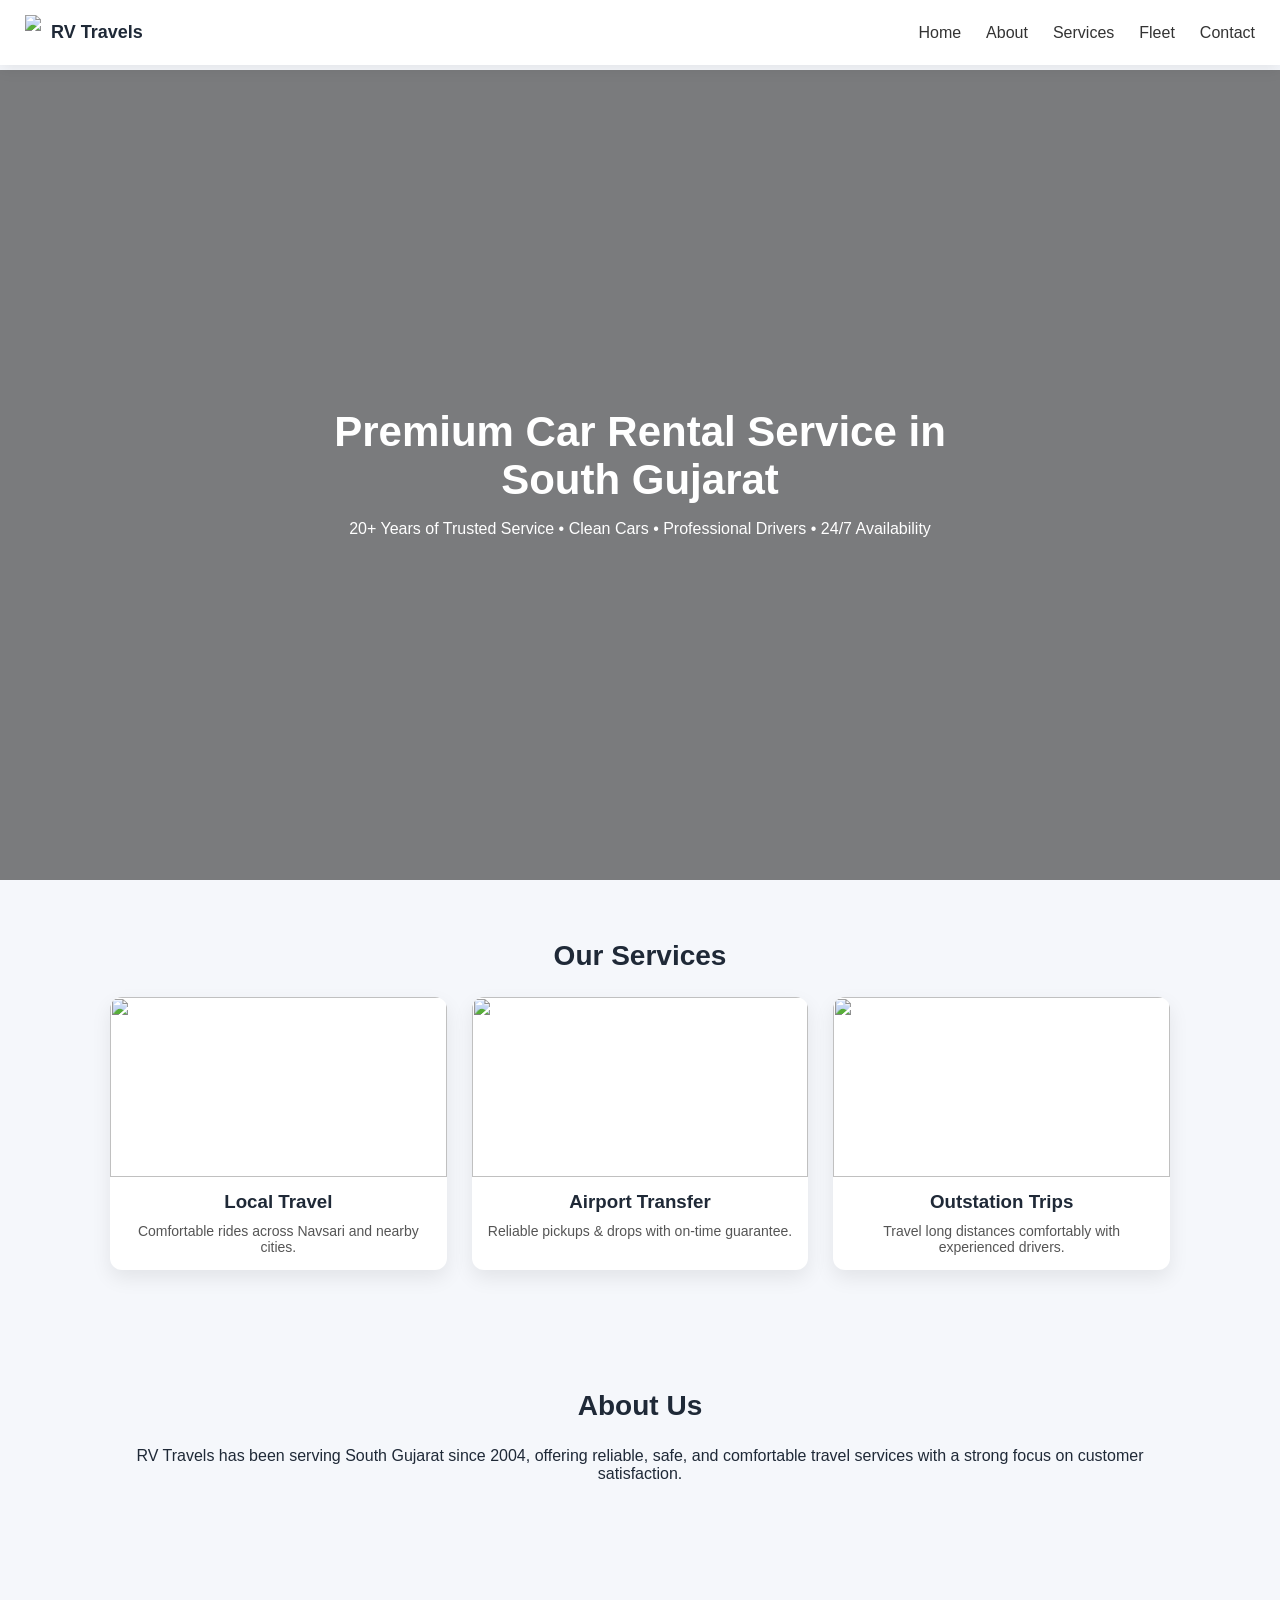
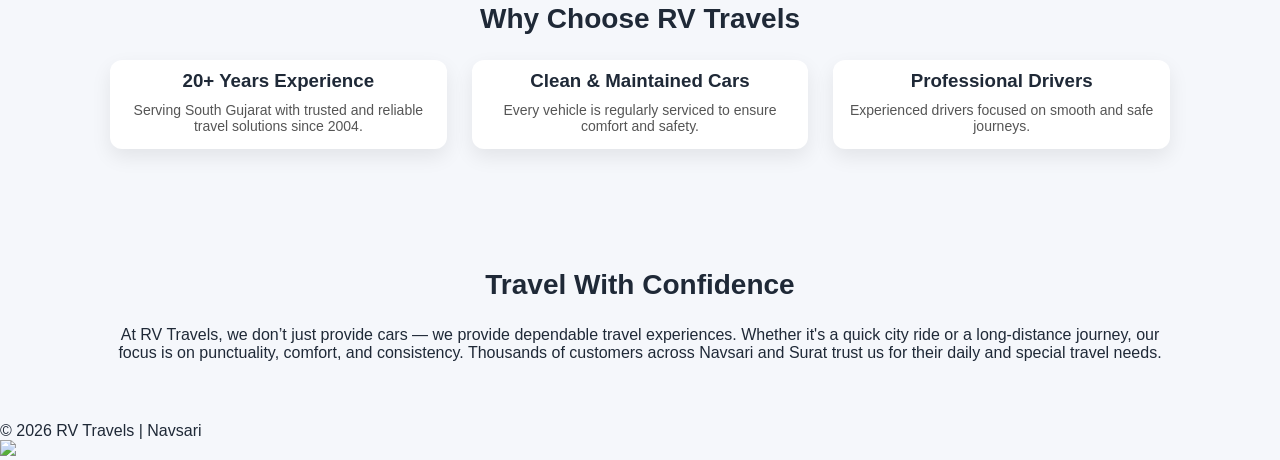
==== index.html @ 65bf6cd3 "Update index.html" ====
<!DOCTYPE html>
<html lang="en">
<head>
<meta charset="UTF-8">
<meta name="viewport" content="width=device-width, initial-scale=1.0">
<title>RV Travels</title>

<link rel="stylesheet" href="style.css">
</head>

<body>

<!-- NAVBAR -->
<header class="navbar">
  <div class="logo">
    <img src="https://cdn-icons-png.flaticon.com/512/744/744465.png">
    <span>RV Travels</span>
  </div>

  <nav class="menu">
    <a href="index.html">Home</a>
    <a href="about.html">About</a>
    <a href="services.html">Services</a>
    <a href="fleet.html">Fleet</a>
    <a href="contact.html">Contact</a>
  </nav>
</header>

<!-- HERO -->
<section class="hero reveal" style="background-image:url('https://www.image2url.com/r2/default/images/1776075695647-03aa59e1-4032-46c7-ad1f-663eb423f872.jpg')">
  <div class="hero-content">
    <h1>Premium Car Rental Service in South Gujarat</h1>
    <p>20+ Years of Trusted Service • Clean Cars • Professional Drivers • 24/7 Availability</p>
  </div>
</section>

<!-- SERVICES -->
<section class="section">
<h2 class="reveal">Our Services</h2>

<div class="grid">

<div class="card reveal">
<img src="https://images.unsplash.com/photo-1503376780353-7e6692767b70">
<h3>Local Travel</h3>
<p>Comfortable rides across Navsari and nearby cities.</p>
</div>

<div class="card reveal">
<img src="https://images.unsplash.com/photo-1465447142348-e9952c393450">
<h3>Airport Transfer</h3>
<p>Reliable pickups & drops with on-time guarantee.</p>
</div>

<div class="card reveal">
<img src="https://images.unsplash.com/photo-1500530855697-b586d89ba3ee">
<h3>Outstation Trips</h3>
<p>Travel long distances comfortably with experienced drivers.</p>
</div>

</div>
</section>


<!-- ABOUT -->
<section class="section">
<h2 class="reveal">About Us</h2>
<p class="about-text reveal">
RV Travels has been serving South Gujarat since 2004, offering reliable,
safe, and comfortable travel services with a strong focus on customer satisfaction.
</p>
</section>

<section class="section reveal">
  <h2>Why Choose RV Travels</h2>

  <div class="grid">

    <div class="card">
      <h3>20+ Years Experience</h3>
      <p>Serving South Gujarat with trusted and reliable travel solutions since 2004.</p>
    </div>

    <div class="card">
      <h3>Clean & Maintained Cars</h3>
      <p>Every vehicle is regularly serviced to ensure comfort and safety.</p>
    </div>

    <div class="card">
      <h3>Professional Drivers</h3>
      <p>Experienced drivers focused on smooth and safe journeys.</p>
    </div>

  </div>
</section>

<section class="section reveal">
  <h2>Travel With Confidence</h2>

  <p class="about-text">
    At RV Travels, we don’t just provide cars — we provide dependable travel experiences.
    Whether it's a quick city ride or a long-distance journey, our focus is on punctuality,
    comfort, and consistency. Thousands of customers across Navsari and Surat trust us
    for their daily and special travel needs.
  </p>
</section>
  
<footer>
<p>© 2026 RV Travels | Navsari</p>
</footer>

<script>
const elements = document.querySelectorAll('.reveal');

const observer = new IntersectionObserver((entries)=>{
entries.forEach(entry=>{
if(entry.isIntersecting){
entry.target.classList.add('show');
}
});
},{threshold:0.15});

elements.forEach(el=>observer.observe(el));
</script>

<a href="https://wa.me/919825656444?text=Hi!%20I%20would%20like%20to%20book." 
   class="whatsapp-float" target="_blank">
   <img src="https://cdn-icons-png.flaticon.com/512/733/733585.png">
</a>
  
</body>
</html>
---- style.css ----
/* RESET */
*{
margin:0;
padding:0;
box-sizing:border-box;
}

body{
font-family:'Poppins',sans-serif;
background:#f5f7fb;
color:#1f2937;
padding-top:70px;
}

/* NAVBAR */
.navbar{
position:fixed;
top:0;
width:100%;
background:white;
display:flex;
justify-content:space-between;
align-items:center;
padding:15px 25px;
box-shadow:0 4px 15px rgba(0,0,0,0.08);
z-index:1000;
}

.logo{
display:flex;
align-items:center;
gap:10px;
font-weight:600;
font-size:18px;
}

.logo img{
height:35px;
width:auto;
}

.menu{
display:flex;
gap:25px;
}

.menu a{
text-decoration:none;
color:#333;
font-weight:500;
}

/* MOBILE MENU BUTTON */
.menu-btn{
display:none;
font-size:26px;
cursor:pointer;
}

/* HERO */
.hero{
min-height:90vh;
display:flex;
align-items:center;
justify-content:center;
text-align:center;
padding:60px 20px;
color:white;
background-size:cover;
background-position:center;
position:relative;
}

.hero::before{
content:"";
position:absolute;
width:100%;
height:100%;
background:rgba(0,0,0,0.5);
top:0;
left:0;
}

.hero-content{
position:relative;
z-index:2;
max-width:700px;
}

.hero h1{
font-size:42px;
margin-bottom:12px;
}

.hero p{
font-size:16px;
line-height:1.6;
}

/* SECTION */
.section{
padding:60px 20px;
max-width:1100px;
margin:auto;
text-align:center;
}

.section h2{
margin-bottom:25px;
font-size:28px;
}

/* GRID */
.grid{
display:grid;
grid-template-columns:repeat(3,1fr);
gap:25px;
}

/* CARD */
.card{
background:white;
border-radius:12px;
overflow:hidden;
box-shadow:0 8px 20px rgba(0,0,0,0.08);
transition:0.3s;
text-align:center;
}

.card:hover{
transform:translateY(-5px);
}

.card img{
width:100%;
height:180px;
object-fit:cover;
}

.card h3{
margin-top:10px;
}

.card p{
padding:10px 15px 15px;
font-size:14px;
color:#555;
}

/* CONTACT */
.contact-box{
background:white;
padding:25px;
border-radius:12px;
max-width:400px;
margin:auto;
box-shadow:0 10px 30px rgba(0,0,0,0.08);
}

.buttons{
display:flex;
gap:10px;
margin-top:15px;
}

.btn{
flex:1;
padding:12px;
border-radius:8px;
text-decoration:none;
color:white;
}

.call{background:#1e40af;}
.whatsapp{background:#25D366;}

/* ANIMATION */
.reveal{
opacity:0;
transform:translateY(40px);
transition:0.6s ease;
}

.reveal.show{
opacity:1;
transform:translateY(0);
}

/* MOBILE */
@media(max-width:768px){

.menu{
display:none;
flex-direction:column;
position:absolute;
top:70px;
left:0;
width:100%;
background:white;
padding:20px 0;
}

.menu a{
padding:12px;
border-bottom:1px solid #eee;
}

.menu.active{
display:flex;
}

.menu-btn{
display:block;
}

.grid{
grid-template-columns:1fr;
}

.hero h1{
font-size:28px;
}

.buttons{
flex-direction:column;
}

}
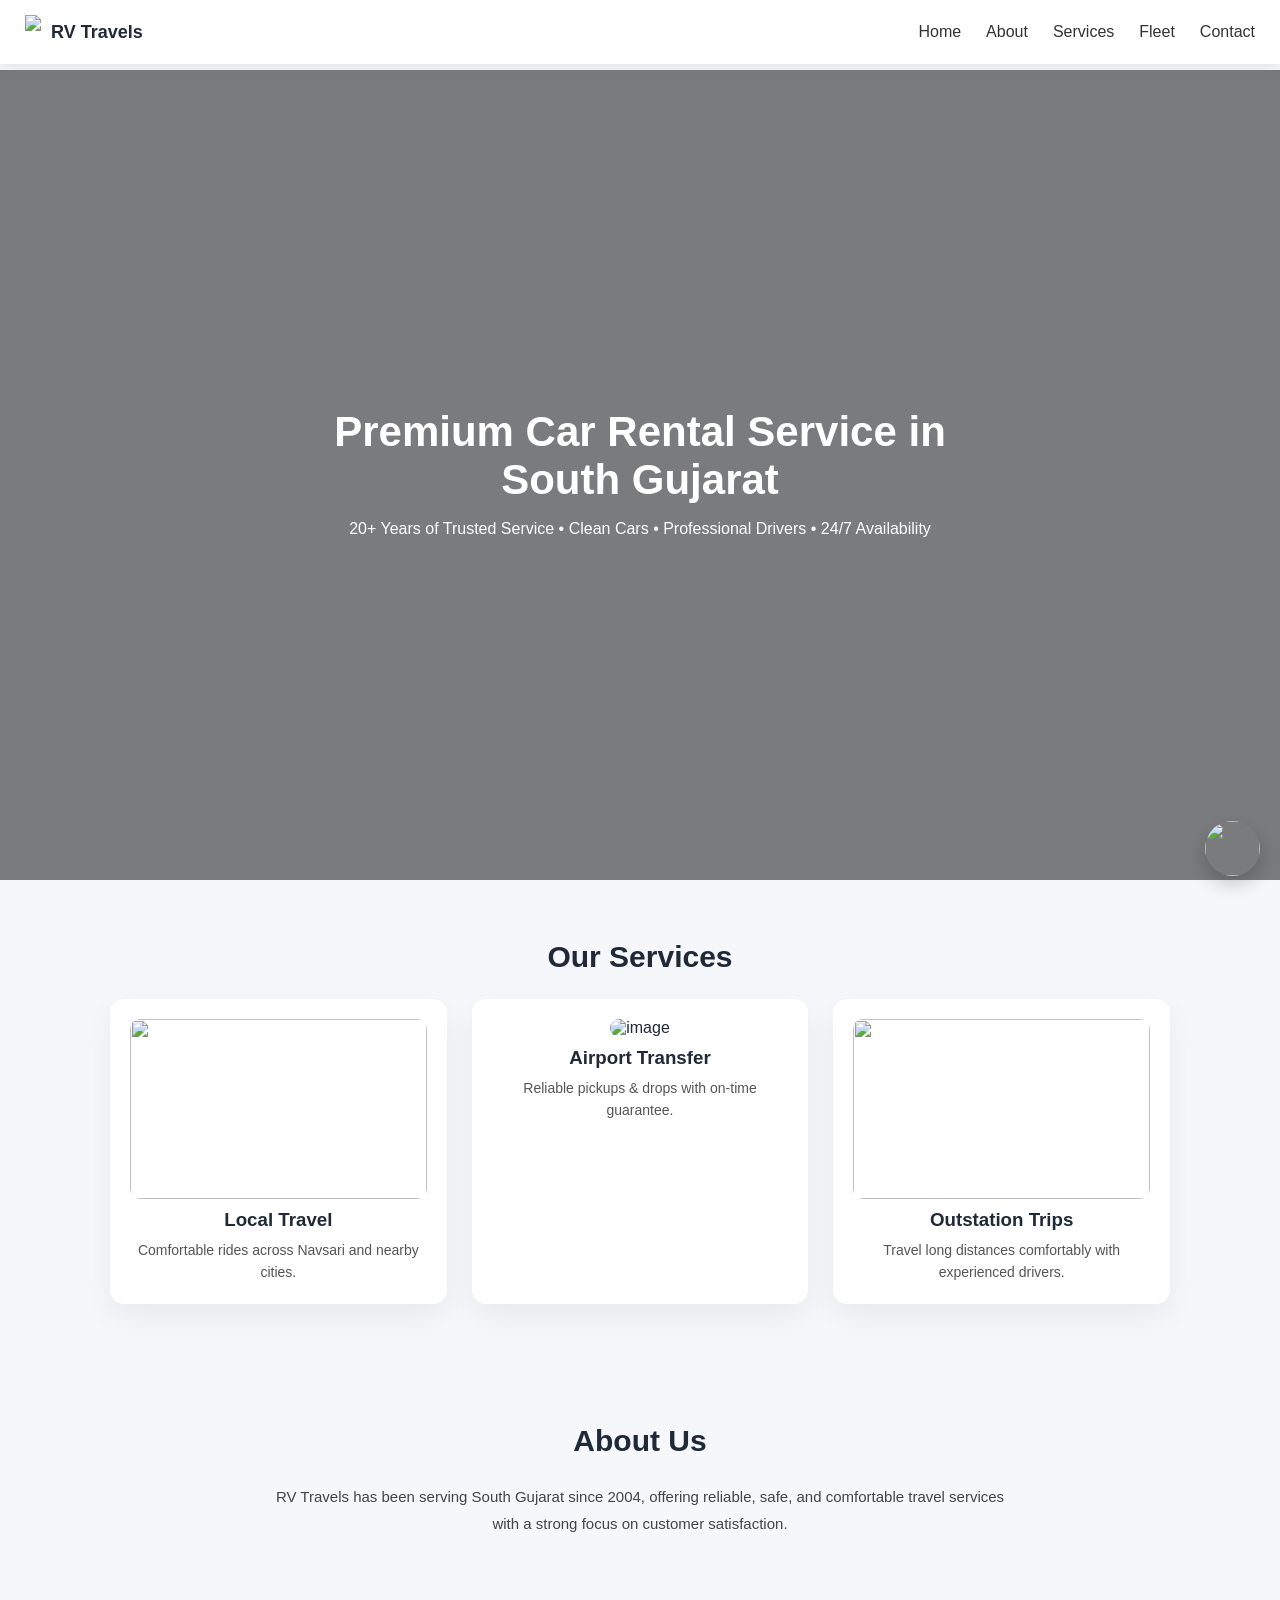
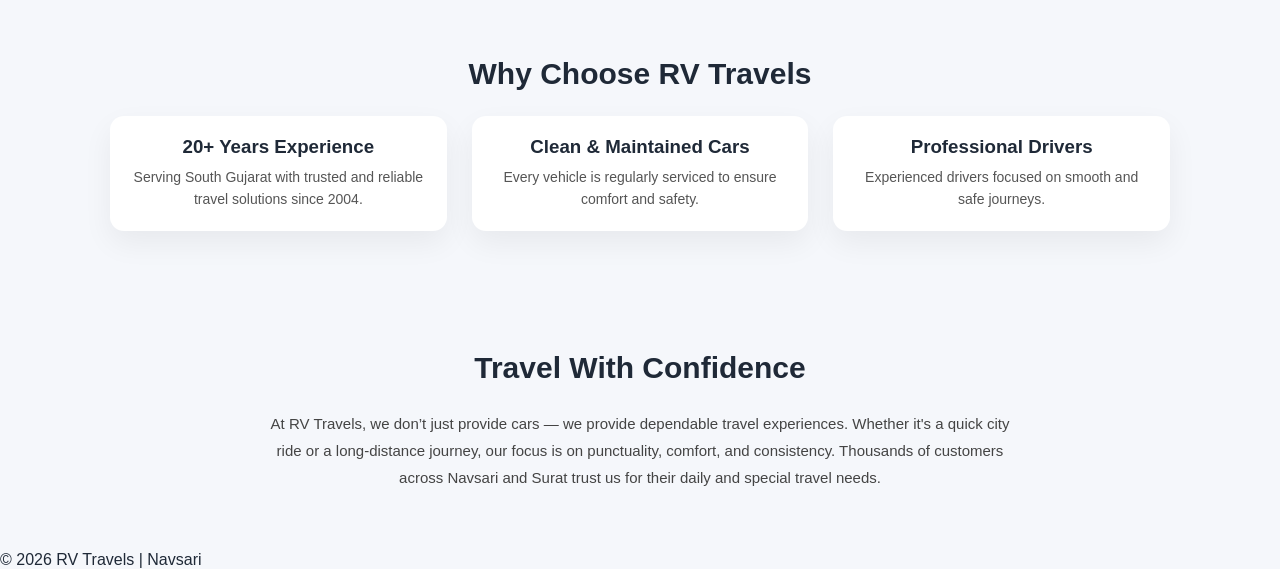
==== commit 6c3cbbf9: "Update index.html" ====
--- a/index.html
+++ b/index.html
@@ -13,7 +13,7 @@
 <!-- NAVBAR -->
 <header class="navbar">
   <div class="logo">
-    <img src="https://cdn-icons-png.flaticon.com/512/744/744465.png">
+    <img src="https://image2url.com/r2/bucket3/images/1775983872364-c720d0bd-d805-4c37-ab69-1c0bf78f3d99.png">
     <span>RV Travels</span>
   </div>
 
@@ -47,7 +47,7 @@
 </div>
 
 <div class="card reveal">
-<img src="https://images.unsplash.com/photo-1465447142348-e9952c393450">
+<img src="https://www.image2url.com/r2/default/images/1776187310167-8863b474-540a-46bf-9938-f7f4552dcd5a.jpg" alt="image" />
 <h3>Airport Transfer</h3>
 <p>Reliable pickups & drops with on-time guarantee.</p>
 </div>
--- a/style.css
+++ b/style.css
@@ -10,6 +10,7 @@
 background:#f5f7fb;
 color:#1f2937;
 padding-top:70px;
+overflow-x:hidden;
 }
 
 /* NAVBAR */
@@ -35,10 +36,10 @@
 }
 
 .logo img{
-height:35px;
-width:auto;
-}
-
+height:34px;
+}
+
+/* MENU */
 .menu{
 display:flex;
 gap:25px;
@@ -48,9 +49,14 @@
 text-decoration:none;
 color:#333;
 font-weight:500;
-}
-
-/* MOBILE MENU BUTTON */
+transition:0.3s;
+}
+
+.menu a:hover{
+color:#1e40af;
+}
+
+/* MOBILE BUTTON */
 .menu-btn{
 display:none;
 font-size:26px;
@@ -77,8 +83,6 @@
 width:100%;
 height:100%;
 background:rgba(0,0,0,0.5);
-top:0;
-left:0;
 }
 
 .hero-content{
@@ -106,8 +110,8 @@
 }
 
 .section h2{
+font-size:30px;
 margin-bottom:25px;
-font-size:28px;
 }
 
 /* GRID */
@@ -120,59 +124,43 @@
 /* CARD */
 .card{
 background:white;
-border-radius:12px;
-overflow:hidden;
-box-shadow:0 8px 20px rgba(0,0,0,0.08);
+border-radius:14px;
+padding:20px;
+box-shadow:0 12px 30px rgba(0,0,0,0.06);
 transition:0.3s;
-text-align:center;
 }
 
 .card:hover{
-transform:translateY(-5px);
+transform:translateY(-6px);
+box-shadow:0 18px 40px rgba(0,0,0,0.1);
 }
 
 .card img{
 width:100%;
 height:180px;
 object-fit:cover;
+border-radius:10px;
+margin-bottom:10px;
 }
 
 .card h3{
-margin-top:10px;
+margin-bottom:8px;
 }
 
 .card p{
-padding:10px 15px 15px;
 font-size:14px;
 color:#555;
-}
-
-/* CONTACT */
-.contact-box{
-background:white;
-padding:25px;
-border-radius:12px;
-max-width:400px;
+line-height:1.6;
+}
+
+/* TEXT */
+.about-text{
+max-width:750px;
 margin:auto;
-box-shadow:0 10px 30px rgba(0,0,0,0.08);
-}
-
-.buttons{
-display:flex;
-gap:10px;
-margin-top:15px;
-}
-
-.btn{
-flex:1;
-padding:12px;
-border-radius:8px;
-text-decoration:none;
-color:white;
-}
-
-.call{background:#1e40af;}
-.whatsapp{background:#25D366;}
+font-size:15px;
+line-height:1.8;
+color:#444;
+}
 
 /* ANIMATION */
 .reveal{
@@ -184,6 +172,30 @@
 .reveal.show{
 opacity:1;
 transform:translateY(0);
+}
+
+/* WHATSAPP FLOAT */
+.whatsapp-float{
+position:fixed;
+bottom:20px;
+right:20px;
+z-index:999;
+}
+
+.whatsapp-float img{
+width:55px;
+height:55px;
+border-radius:50%;
+box-shadow:0 8px 20px rgba(0,0,0,0.2);
+
+/* THROB EFFECT */
+animation:pulse 1.8s infinite;
+}
+
+@keyframes pulse{
+0%{transform:scale(1);}
+50%{transform:scale(1.1);}
+100%{transform:scale(1);}
 }
 
 /* MOBILE */
@@ -200,11 +212,6 @@
 padding:20px 0;
 }
 
-.menu a{
-padding:12px;
-border-bottom:1px solid #eee;
-}
-
 .menu.active{
 display:flex;
 }
@@ -221,8 +228,4 @@
 font-size:28px;
 }
 
-.buttons{
-flex-direction:column;
-}
-
-}
+}
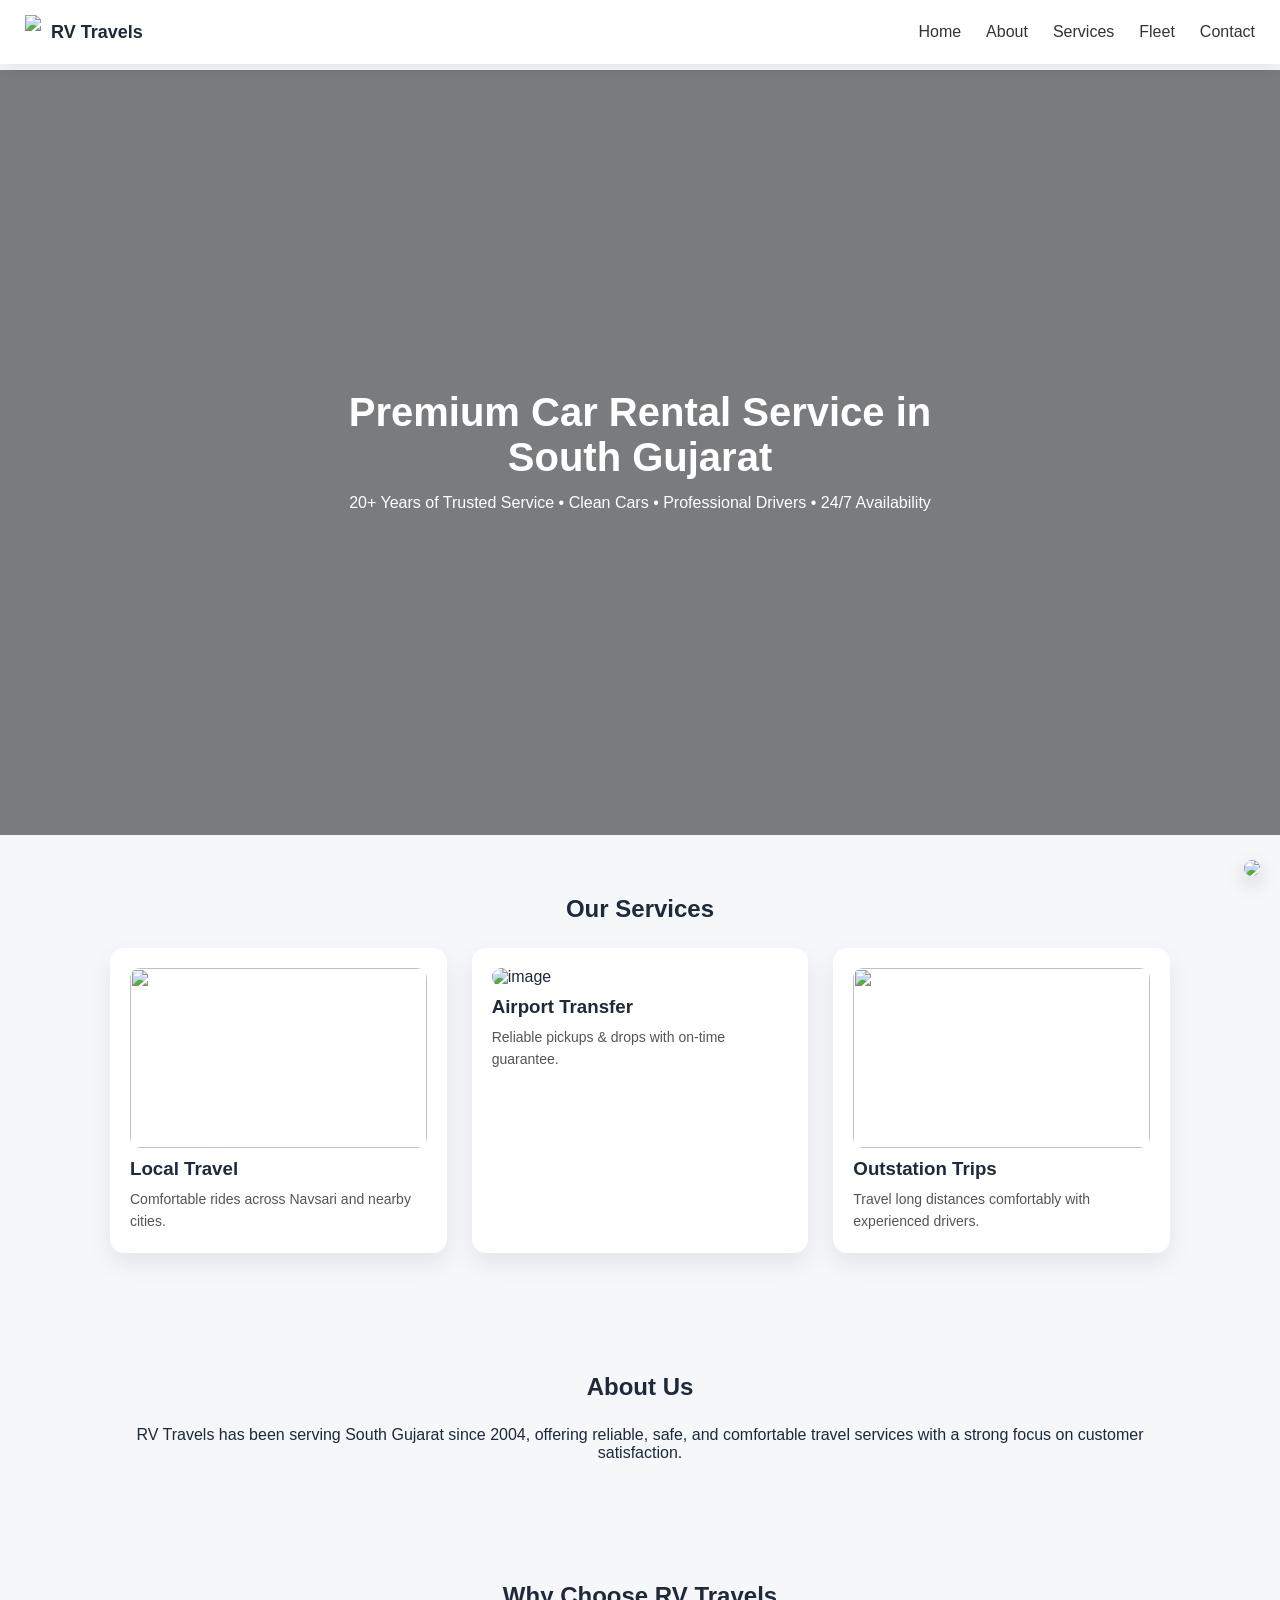
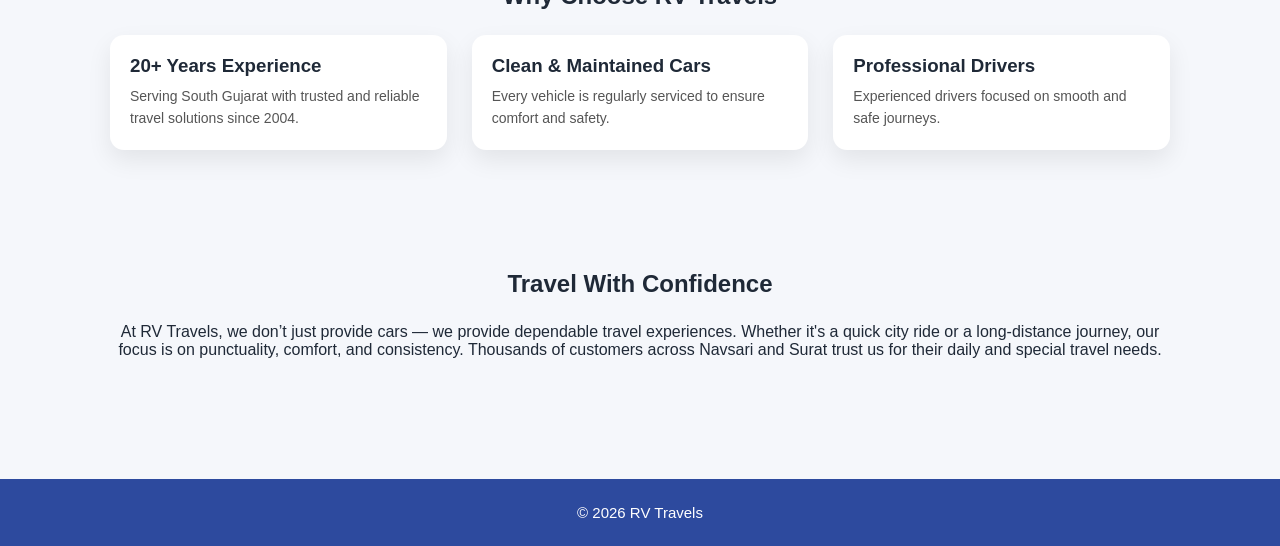
==== commit 98daef65: "Update index.html" ====
--- a/index.html
+++ b/index.html
@@ -105,8 +105,8 @@
   </p>
 </section>
   
-<footer>
-<p>© 2026 RV Travels | Navsari</p>
+<footer class="footer">
+  <p>© 2026 RV Travels</p>
 </footer>
 
 <script>
--- a/style.css
+++ b/style.css
@@ -10,13 +10,13 @@
 background:#f5f7fb;
 color:#1f2937;
 padding-top:70px;
-overflow-x:hidden;
 }
 
 /* NAVBAR */
 .navbar{
 position:fixed;
 top:0;
+left:0;
 width:100%;
 background:white;
 display:flex;
@@ -39,7 +39,6 @@
 height:34px;
 }
 
-/* MENU */
 .menu{
 display:flex;
 gap:25px;
@@ -56,7 +55,6 @@
 color:#1e40af;
 }
 
-/* MOBILE BUTTON */
 .menu-btn{
 display:none;
 font-size:26px;
@@ -65,7 +63,7 @@
 
 /* HERO */
 .hero{
-min-height:90vh;
+min-height:85vh;
 display:flex;
 align-items:center;
 justify-content:center;
@@ -92,8 +90,8 @@
 }
 
 .hero h1{
-font-size:42px;
-margin-bottom:12px;
+font-size:40px;
+margin-bottom:10px;
 }
 
 .hero p{
@@ -109,9 +107,10 @@
 text-align:center;
 }
 
+.section h1,
 .section h2{
-font-size:30px;
 margin-bottom:25px;
+font-weight:600;
 }
 
 /* GRID */
@@ -126,13 +125,13 @@
 background:white;
 border-radius:14px;
 padding:20px;
-box-shadow:0 12px 30px rgba(0,0,0,0.06);
+box-shadow:0 10px 25px rgba(0,0,0,0.08);
 transition:0.3s;
+text-align:left;
 }
 
 .card:hover{
 transform:translateY(-6px);
-box-shadow:0 18px 40px rgba(0,0,0,0.1);
 }
 
 .card img{
@@ -153,20 +152,67 @@
 line-height:1.6;
 }
 
-/* TEXT */
-.about-text{
-max-width:750px;
-margin:auto;
-font-size:15px;
-line-height:1.8;
-color:#444;
-}
+/* SERVICE LIST (NO DOTS) */
+.service-list{
+list-style:none;
+margin-top:10px;
+padding:0;
+}
+
+.service-list li{
+font-size:14px;
+color:#555;
+line-height:1.6;
+margin-bottom:6px;
+position:relative;
+padding-left:14px;
+}
+
+.service-list li::before{
+content:"";
+position:absolute;
+left:0;
+top:8px;
+width:6px;
+height:2px;
+background:#1e40af;
+border-radius:2px;
+}
+
+/* CONTACT BOX */
+.contact-box{
+background:white;
+padding:30px;
+border-radius:14px;
+max-width:420px;
+margin:30px auto 0;
+box-shadow:0 12px 30px rgba(0,0,0,0.08);
+text-align:center;
+}
+
+.buttons{
+display:flex;
+gap:10px;
+margin-top:15px;
+}
+
+.btn{
+flex:1;
+padding:12px;
+border-radius:8px;
+text-decoration:none;
+color:white;
+font-weight:500;
+}
+
+.call{background:#1e40af;}
+.whatsapp{background:#25D366;}
 
 /* ANIMATION */
 .reveal{
 opacity:0;
-transform:translateY(40px);
-transition:0.6s ease;
+transform:translateY(50px);
+transition:all 0.7s ease;
 }
 
 .reveal.show{
@@ -184,11 +230,8 @@
 
 .whatsapp-float img{
 width:55px;
-height:55px;
 border-radius:50%;
 box-shadow:0 8px 20px rgba(0,0,0,0.2);
-
-/* THROB EFFECT */
 animation:pulse 1.8s infinite;
 }
 
@@ -198,34 +241,69 @@
 100%{transform:scale(1);}
 }
 
+/* FOOTER */
+.footer{
+background:#2d4a9e;
+color:white;
+text-align:center;
+padding:25px 10px;
+margin-top:60px;
+font-size:15px;
+}
+
 /* MOBILE */
 @media(max-width:768px){
 
+/* NAVBAR */
+.navbar{
+padding:12px 18px;
+}
+
+/* HIDE MENU */
 .menu{
 display:none;
 flex-direction:column;
 position:absolute;
-top:70px;
+top:65px;
 left:0;
 width:100%;
 background:white;
-padding:20px 0;
-}
-
+box-shadow:0 10px 20px rgba(0,0,0,0.08);
+}
+
+/* SHOW MENU WHEN ACTIVE */
 .menu.active{
 display:flex;
 }
 
+/* MENU ITEMS */
+.menu a{
+padding:14px 20px;
+border-bottom:1px solid #eee;
+font-size:16px;
+}
+
+.menu a:last-child{
+border-bottom:none;
+}
+
+/* SHOW HAMBURGER */
 .menu-btn{
 display:block;
 }
 
+/* GRID */
 .grid{
 grid-template-columns:1fr;
 }
 
+/* HERO TEXT */
 .hero h1{
-font-size:28px;
-}
-
-}
+font-size:26px;
+}
+
+.hero p{
+font-size:14px;
+}
+
+}
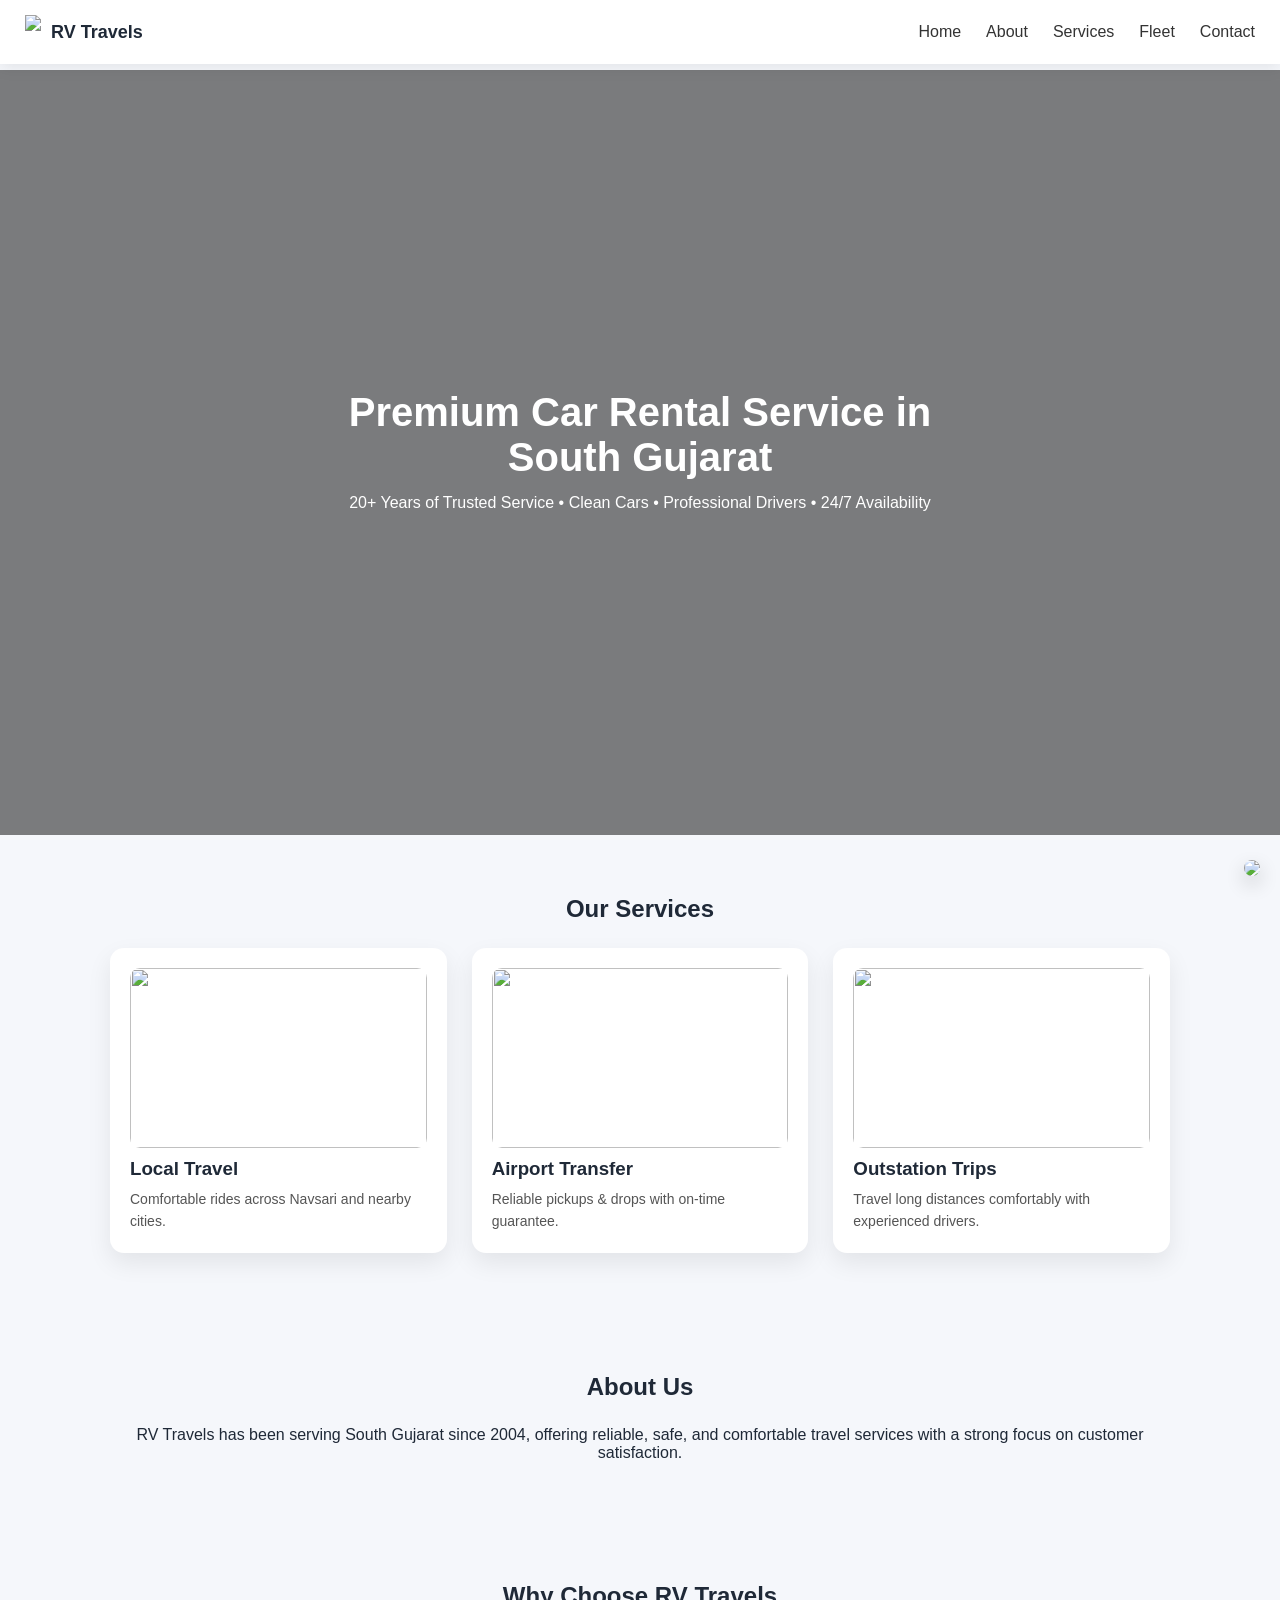
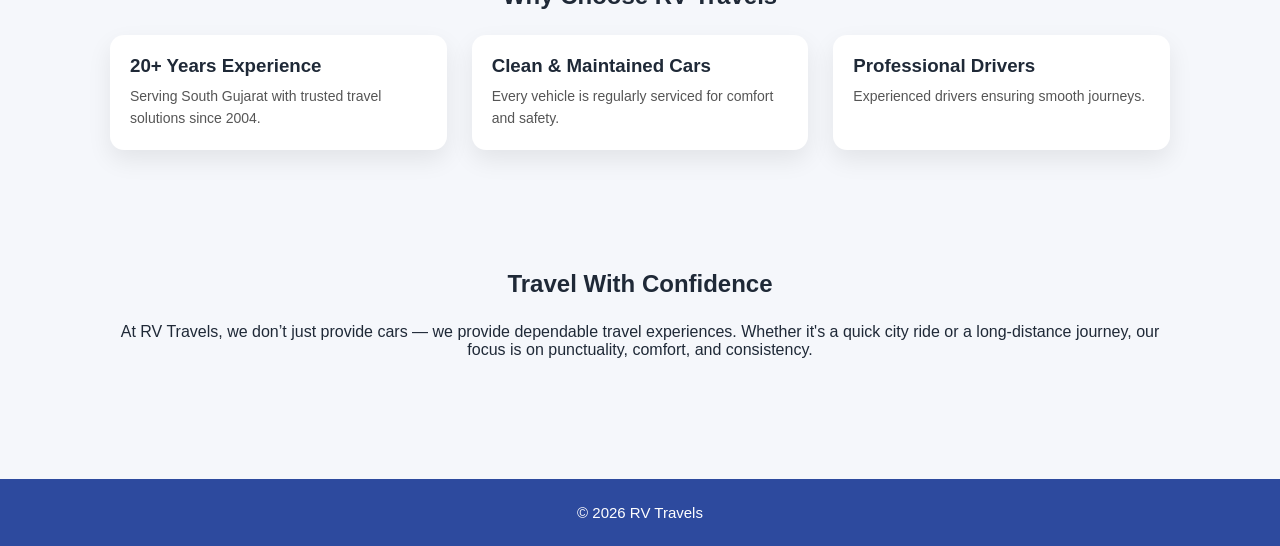
==== commit 6e271ce1: "Update index.html" ====
--- a/index.html
+++ b/index.html
@@ -17,13 +17,15 @@
     <span>RV Travels</span>
   </div>
 
-  <nav class="menu">
+  <nav class="menu" id="menu">
     <a href="index.html">Home</a>
     <a href="about.html">About</a>
     <a href="services.html">Services</a>
     <a href="fleet.html">Fleet</a>
     <a href="contact.html">Contact</a>
   </nav>
+
+  <div class="menu-btn" onclick="toggleMenu()">☰</div>
 </header>
 
 <!-- HERO -->
@@ -35,8 +37,8 @@
 </section>
 
 <!-- SERVICES -->
-<section class="section">
-<h2 class="reveal">Our Services</h2>
+<section class="section reveal">
+<h2>Our Services</h2>
 
 <div class="grid">
 
@@ -47,7 +49,7 @@
 </div>
 
 <div class="card reveal">
-<img src="https://www.image2url.com/r2/default/images/1776187310167-8863b474-540a-46bf-9938-f7f4552dcd5a.jpg" alt="image" />
+<img src="https://images.unsplash.com/photo-1502920917128-1aa500764ce7">
 <h3>Airport Transfer</h3>
 <p>Reliable pickups & drops with on-time guarantee.</p>
 </div>
@@ -61,55 +63,78 @@
 </div>
 </section>
 
-
 <!-- ABOUT -->
-<section class="section">
-<h2 class="reveal">About Us</h2>
-<p class="about-text reveal">
+<section class="section reveal">
+<h2>About Us</h2>
+<p class="about-text">
 RV Travels has been serving South Gujarat since 2004, offering reliable,
 safe, and comfortable travel services with a strong focus on customer satisfaction.
 </p>
 </section>
 
+<!-- WHY US -->
 <section class="section reveal">
-  <h2>Why Choose RV Travels</h2>
+<h2>Why Choose RV Travels</h2>
 
-  <div class="grid">
+<div class="grid">
 
-    <div class="card">
-      <h3>20+ Years Experience</h3>
-      <p>Serving South Gujarat with trusted and reliable travel solutions since 2004.</p>
-    </div>
+<div class="card reveal">
+<h3>20+ Years Experience</h3>
+<p>Serving South Gujarat with trusted travel solutions since 2004.</p>
+</div>
 
-    <div class="card">
-      <h3>Clean & Maintained Cars</h3>
-      <p>Every vehicle is regularly serviced to ensure comfort and safety.</p>
-    </div>
+<div class="card reveal">
+<h3>Clean & Maintained Cars</h3>
+<p>Every vehicle is regularly serviced for comfort and safety.</p>
+</div>
 
-    <div class="card">
-      <h3>Professional Drivers</h3>
-      <p>Experienced drivers focused on smooth and safe journeys.</p>
-    </div>
+<div class="card reveal">
+<h3>Professional Drivers</h3>
+<p>Experienced drivers ensuring smooth journeys.</p>
+</div>
 
-  </div>
+</div>
 </section>
 
+<!-- EXTRA TEXT -->
 <section class="section reveal">
-  <h2>Travel With Confidence</h2>
+<h2>Travel With Confidence</h2>
 
-  <p class="about-text">
-    At RV Travels, we don’t just provide cars — we provide dependable travel experiences.
-    Whether it's a quick city ride or a long-distance journey, our focus is on punctuality,
-    comfort, and consistency. Thousands of customers across Navsari and Surat trust us
-    for their daily and special travel needs.
-  </p>
+<p class="about-text">
+At RV Travels, we don’t just provide cars — we provide dependable travel experiences.
+Whether it's a quick city ride or a long-distance journey, our focus is on punctuality,
+comfort, and consistency.
+</p>
 </section>
-  
+
+<!-- FOOTER -->
 <footer class="footer">
   <p>© 2026 RV Travels</p>
 </footer>
 
+<!-- WHATSAPP -->
+<a href="https://wa.me/919825656444?text=Hi!%20I%20would%20like%20to%20book." 
+   class="whatsapp-float" target="_blank">
+   <img src="https://cdn-icons-png.flaticon.com/512/733/733585.png">
+</a>
+
+<!-- FINAL SCRIPT -->
 <script>
+
+/* MENU TOGGLE */
+function toggleMenu(){
+const menu = document.getElementById("menu");
+menu.classList.toggle("active");
+}
+
+/* CLOSE MENU AFTER CLICK */
+document.querySelectorAll(".menu a").forEach(link => {
+link.addEventListener("click", () => {
+document.getElementById("menu").classList.remove("active");
+});
+});
+
+/* SCROLL ANIMATION */
 const elements = document.querySelectorAll('.reveal');
 
 const observer = new IntersectionObserver((entries)=>{
@@ -121,12 +146,8 @@
 },{threshold:0.15});
 
 elements.forEach(el=>observer.observe(el));
+
 </script>
 
-<a href="https://wa.me/919825656444?text=Hi!%20I%20would%20like%20to%20book." 
-   class="whatsapp-float" target="_blank">
-   <img src="https://cdn-icons-png.flaticon.com/512/733/733585.png">
-</a>
-  
 </body>
 </html>
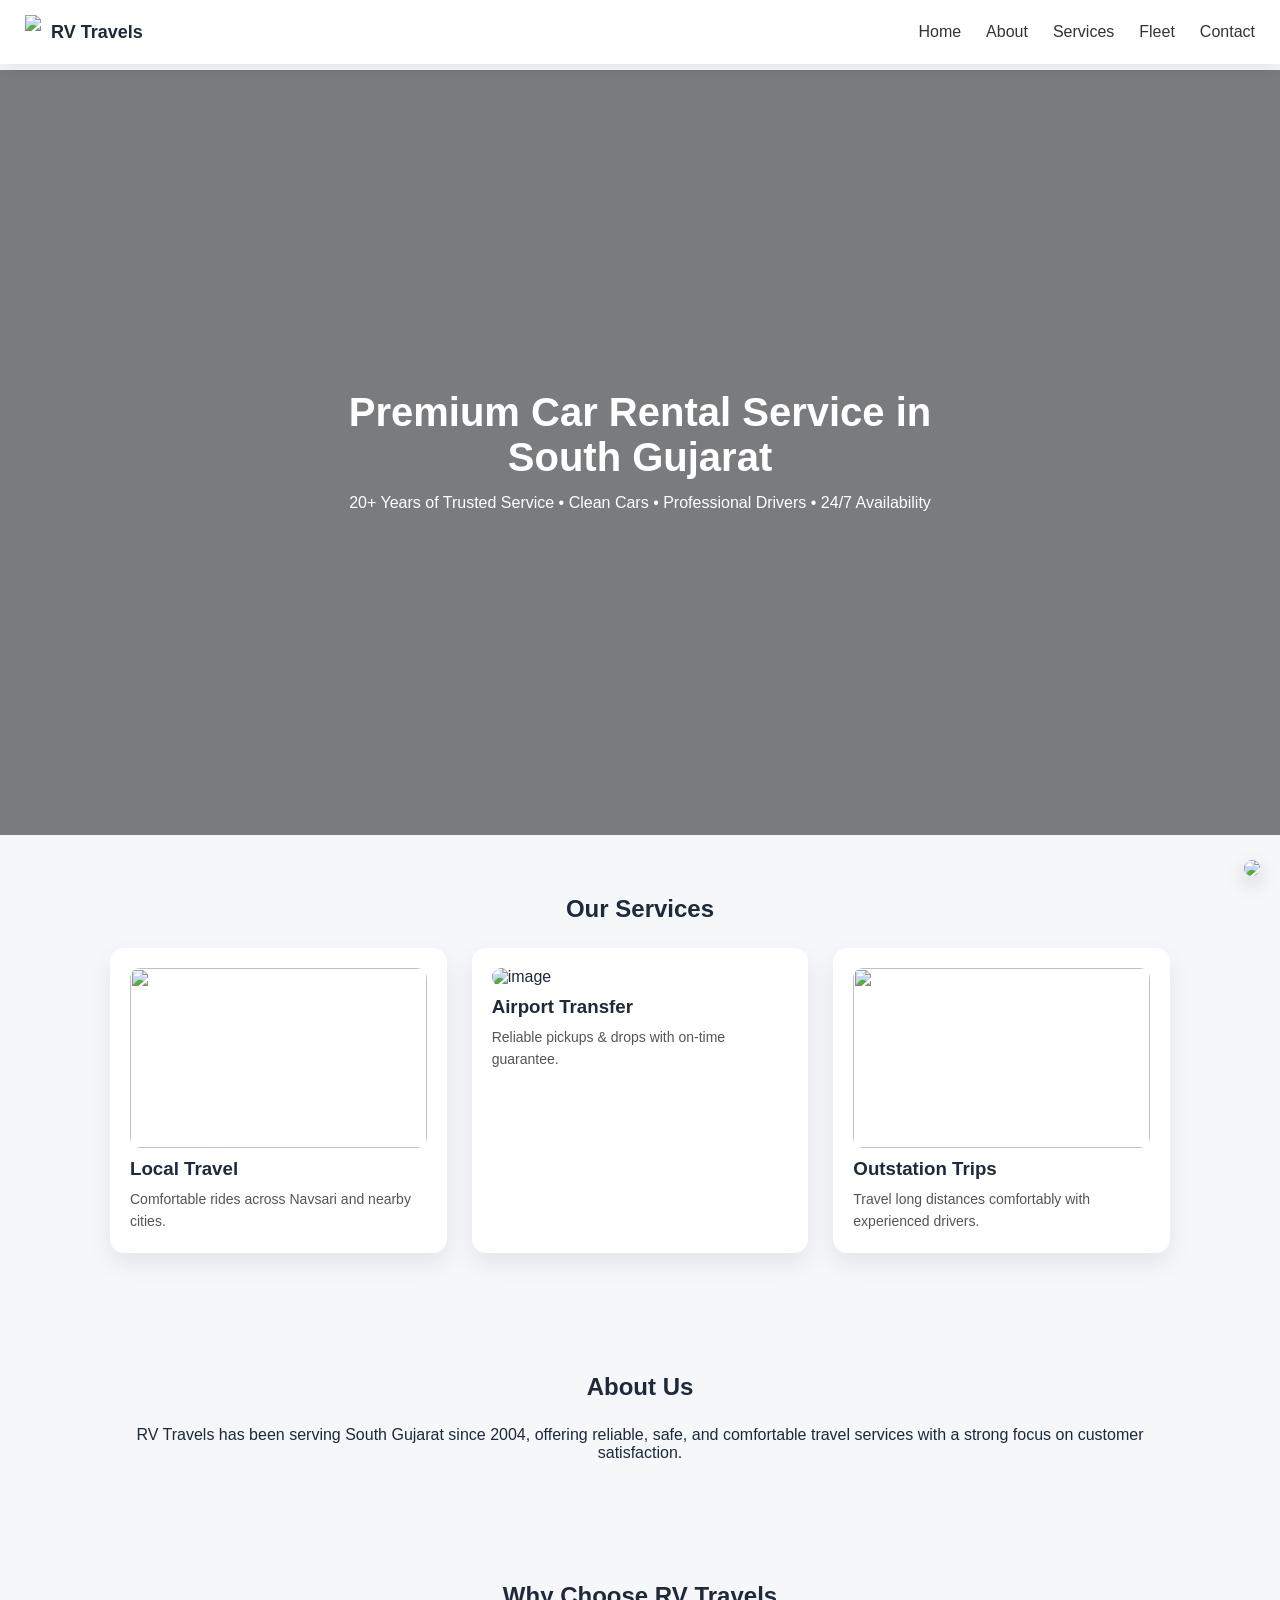
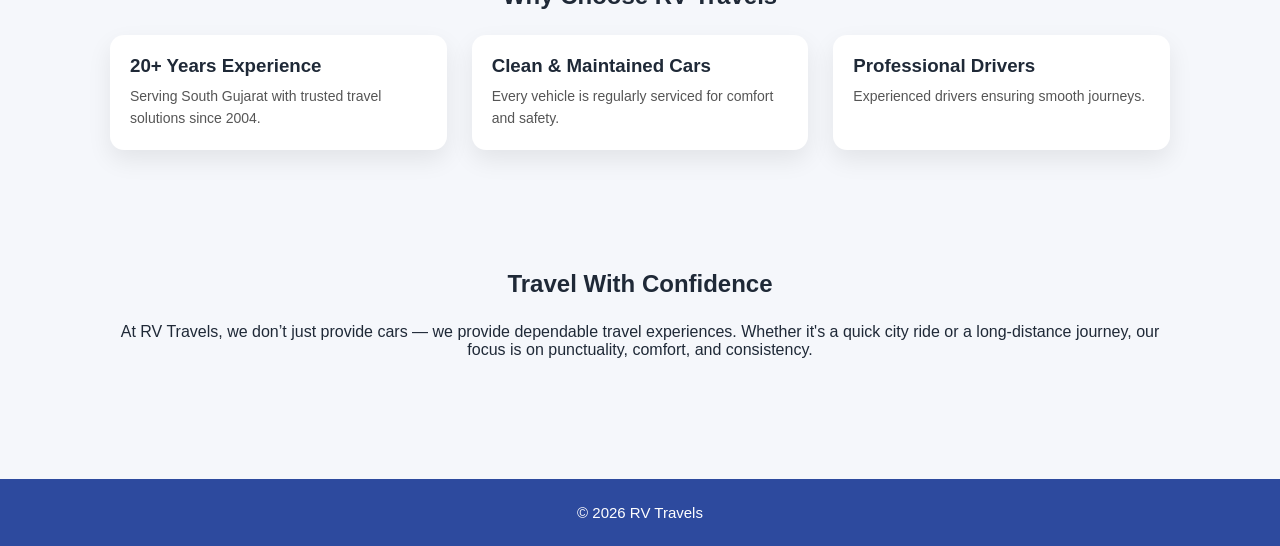
==== commit ab03bcd8: "Update index.html" ====
--- a/index.html
+++ b/index.html
@@ -49,7 +49,7 @@
 </div>
 
 <div class="card reveal">
-<img src="https://images.unsplash.com/photo-1502920917128-1aa500764ce7">
+<img src="https://www.image2url.com/r2/default/images/1776272509440-b987f843-dac8-4d16-bbd6-a3b48f07ec65.avif" alt="image" />
 <h3>Airport Transfer</h3>
 <p>Reliable pickups & drops with on-time guarantee.</p>
 </div>
--- a/style.css
+++ b/style.css
@@ -152,7 +152,7 @@
 line-height:1.6;
 }
 
-/* SERVICE LIST (NO DOTS) */
+/* SERVICE LIST (CLEAN LINES) */
 .service-list{
 list-style:none;
 margin-top:10px;
@@ -254,40 +254,55 @@
 /* MOBILE */
 @media(max-width:768px){
 
-/* NAVBAR */
 .navbar{
 padding:12px 18px;
 }
 
-/* HIDE MENU */
+/* MODERN DROPDOWN */
 .menu{
-display:none;
 flex-direction:column;
 position:absolute;
 top:65px;
 left:0;
 width:100%;
 background:white;
-box-shadow:0 10px 20px rgba(0,0,0,0.08);
-}
-
-/* SHOW MENU WHEN ACTIVE */
+box-shadow:0 15px 30px rgba(0,0,0,0.1);
+overflow:hidden;
+
+/* animation */
+max-height:0;
+opacity:0;
+transform:translateY(-10px);
+transition:all 0.35s ease;
+}
+
+/* OPEN STATE */
 .menu.active{
-display:flex;
-}
-
-/* MENU ITEMS */
+max-height:300px;
+opacity:1;
+transform:translateY(0);
+}
+
+/* ITEMS */
 .menu a{
-padding:14px 20px;
-border-bottom:1px solid #eee;
+padding:14px 22px;
 font-size:16px;
+font-weight:500;
+border-bottom:1px solid #f1f1f1;
+transition:0.25s;
+}
+
+.menu a:hover{
+background:#f5f7fb;
+padding-left:28px;
+color:#1e40af;
 }
 
 .menu a:last-child{
 border-bottom:none;
 }
 
-/* SHOW HAMBURGER */
+/* SHOW BUTTON */
 .menu-btn{
 display:block;
 }
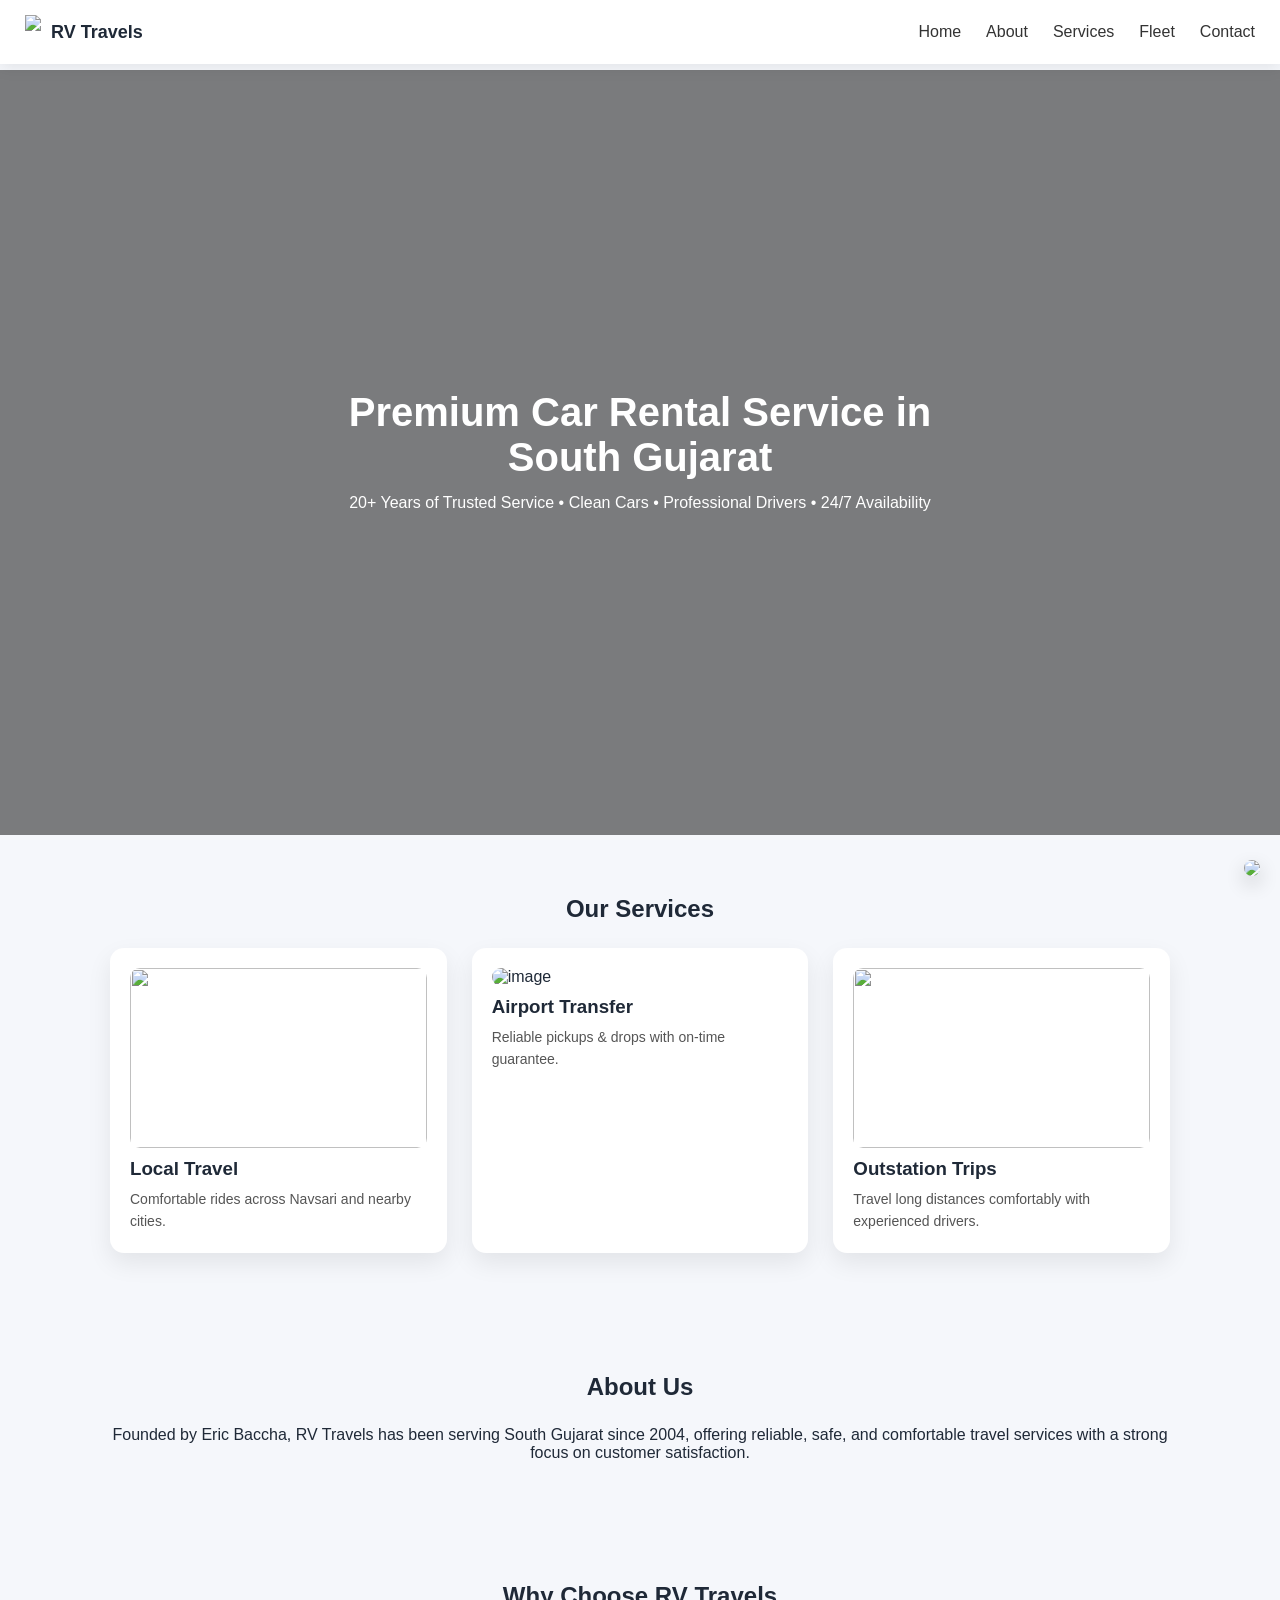
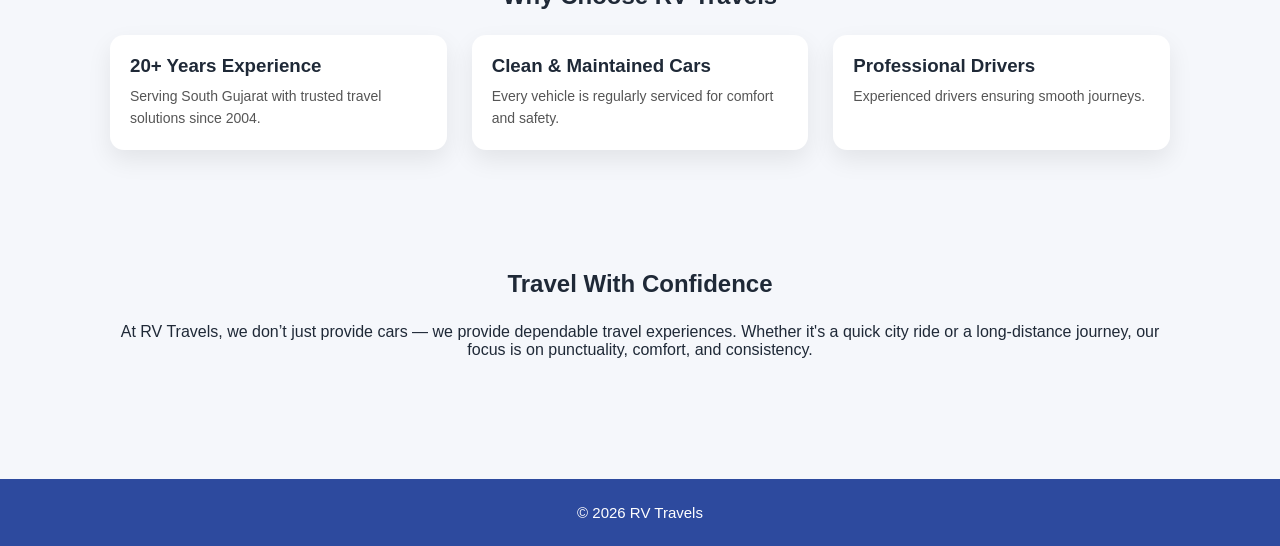
==== commit 5d5822fa: "Update index.html" ====
--- a/index.html
+++ b/index.html
@@ -40,7 +40,7 @@
 <section class="section reveal">
 <h2>Our Services</h2>
 
-<div class="grid">
+<div class="grid reveal">
 
 <div class="card reveal">
 <img src="https://images.unsplash.com/photo-1503376780353-7e6692767b70">
@@ -67,7 +67,7 @@
 <section class="section reveal">
 <h2>About Us</h2>
 <p class="about-text">
-RV Travels has been serving South Gujarat since 2004, offering reliable,
+Founded by Eric Baccha, RV Travels has been serving South Gujarat since 2004, offering reliable,
 safe, and comfortable travel services with a strong focus on customer satisfaction.
 </p>
 </section>
@@ -76,7 +76,7 @@
 <section class="section reveal">
 <h2>Why Choose RV Travels</h2>
 
-<div class="grid">
+<div class="grid reveal">
 
 <div class="card reveal">
 <h3>20+ Years Experience</h3>
--- a/style.css
+++ b/style.css
@@ -152,7 +152,7 @@
 line-height:1.6;
 }
 
-/* SERVICE LIST (CLEAN LINES) */
+/* SERVICE LIST (LINES NOT DOTS) */
 .service-list{
 list-style:none;
 margin-top:10px;
@@ -258,7 +258,7 @@
 padding:12px 18px;
 }
 
-/* MODERN DROPDOWN */
+/* ✅ FIXED MENU */
 .menu{
 flex-direction:column;
 position:absolute;
@@ -267,10 +267,12 @@
 width:100%;
 background:white;
 box-shadow:0 15px 30px rgba(0,0,0,0.1);
+
+/* 🔥 IMPORTANT FIX */
+max-height:0;
 overflow:hidden;
-
-/* animation */
-max-height:0;
+overflow-y:auto;
+
 opacity:0;
 transform:translateY(-10px);
 transition:all 0.35s ease;
@@ -278,7 +280,7 @@
 
 /* OPEN STATE */
 .menu.active{
-max-height:300px;
+max-height:80vh;   /* ✅ NOW SCROLLABLE */
 opacity:1;
 transform:translateY(0);
 }
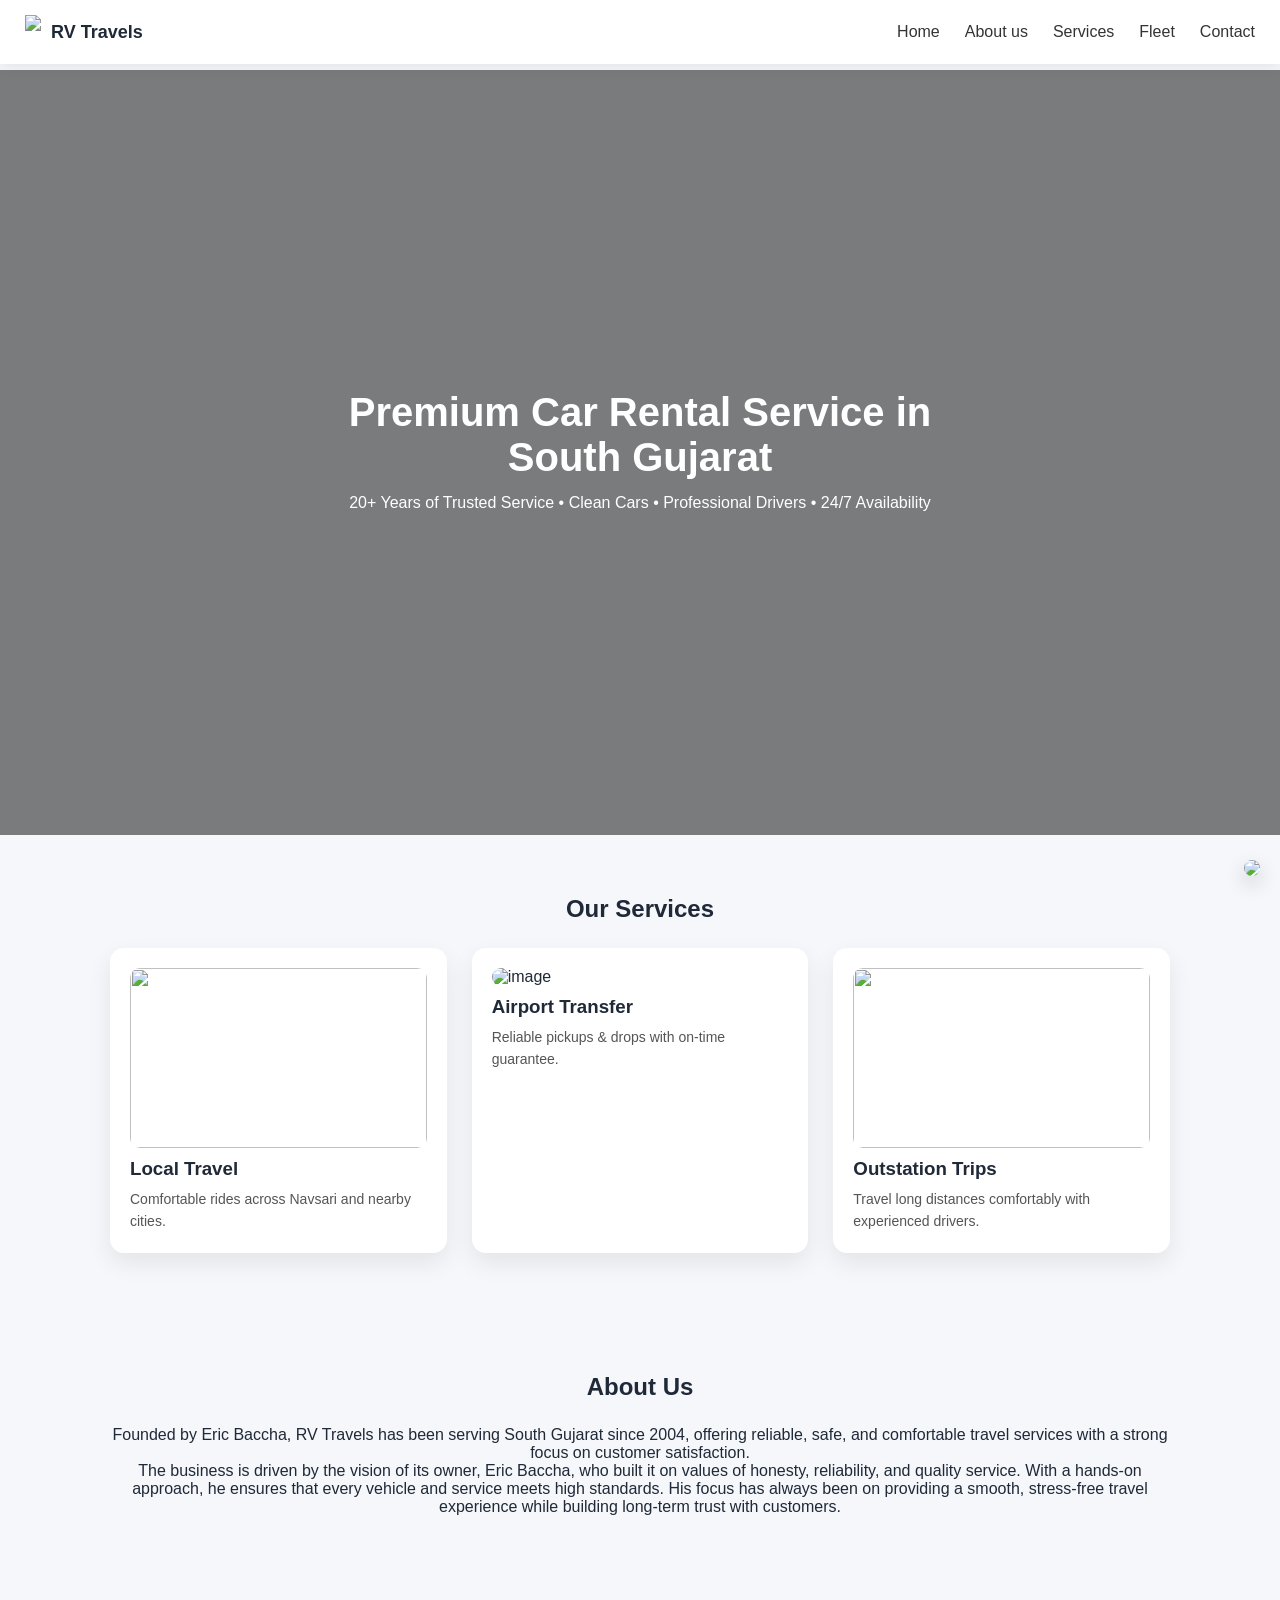
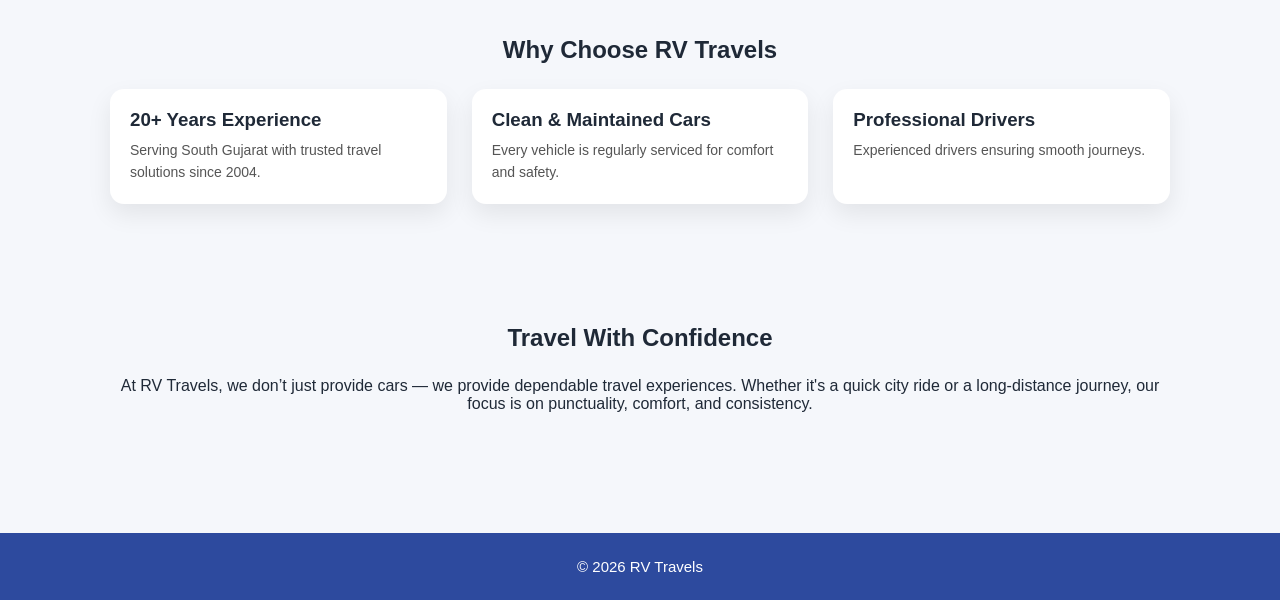
==== commit bd719490: "Update index.html" ====
--- a/index.html
+++ b/index.html
@@ -19,7 +19,7 @@
 
   <nav class="menu" id="menu">
     <a href="index.html">Home</a>
-    <a href="about.html">About</a>
+    <a href="about.html">About us</a>
     <a href="services.html">Services</a>
     <a href="fleet.html">Fleet</a>
     <a href="contact.html">Contact</a>
@@ -66,10 +66,15 @@
 <!-- ABOUT -->
 <section class="section reveal">
 <h2>About Us</h2>
+
 <p class="about-text">
-Founded by Eric Baccha, RV Travels has been serving South Gujarat since 2004, offering reliable,
-safe, and comfortable travel services with a strong focus on customer satisfaction.
+Founded by Eric Baccha, RV Travels has been serving South Gujarat since 2004, offering reliable, safe, and comfortable travel services with a strong focus on customer satisfaction.
 </p>
+
+<p class="about-text">
+The business is driven by the vision of its owner, Eric Baccha, who built it on values of honesty, reliability, and quality service. With a hands-on approach, he ensures that every vehicle and service meets high standards. His focus has always been on providing a smooth, stress-free travel experience while building long-term trust with customers.
+</p>
+
 </section>
 
 <!-- WHY US -->
